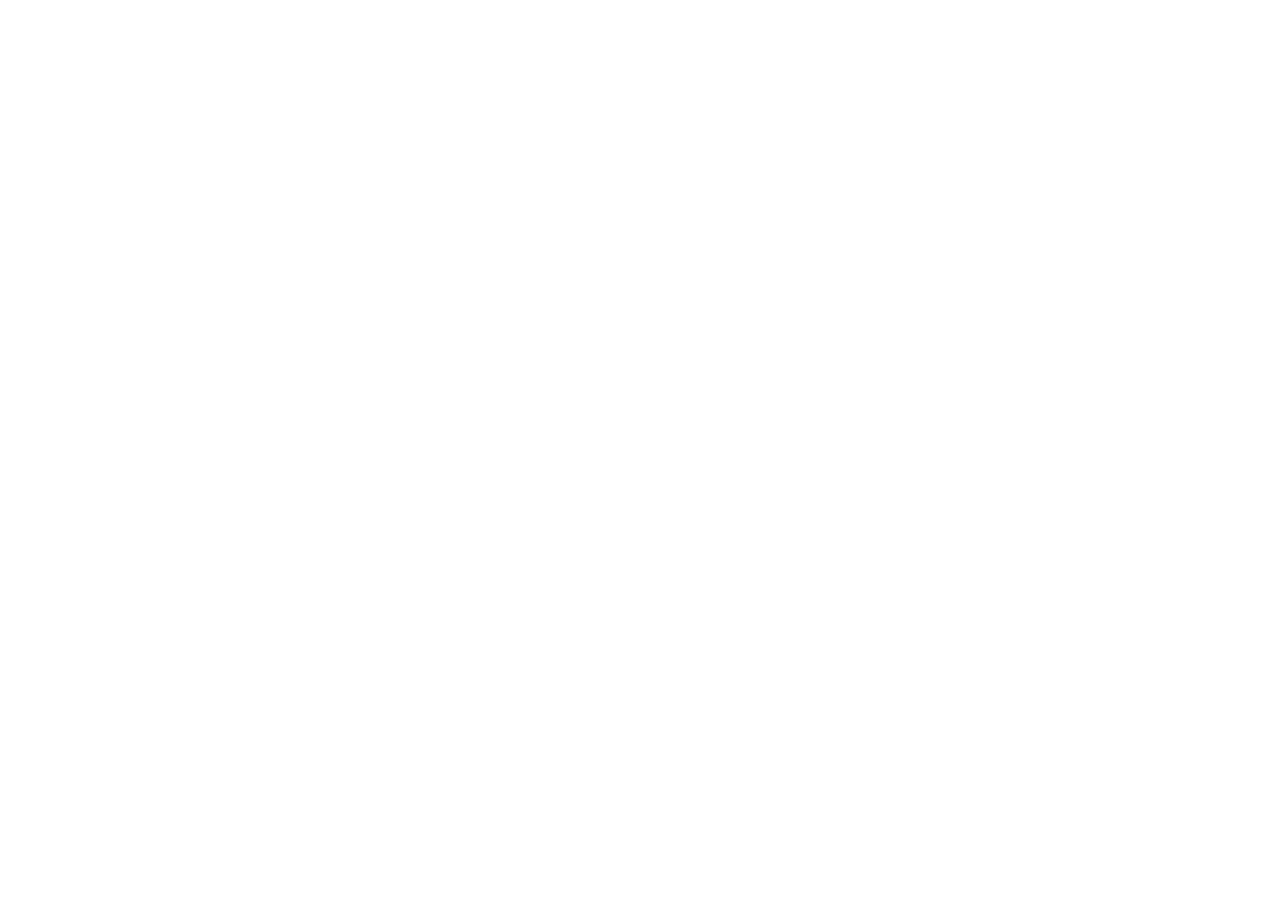
==== redirect/applink.html @ 56406d97 "Update and rename redirecr_applink.html to applink.html" ====
<!DOCTYPE html>
<html lang="ko">
<head>
    <meta charset="UTF-8">
    <meta http-equiv="X-UA-Compatible" content="IE=edge">
    <meta name="viewport" content="width=device-width, initial-scale=1.0">
    <title>Document</title>
</head>
<body>
  <h2>Redirect Page</h2>
    <script>
      console.log("스크립트 실행");
      var redirect_url = function() {
        console.log("redirect_url 함수 실행");
        setTimeout(function appNotInstalled(){
          window.location.replace("https://easycelsius.github.io/test/applink.html")
        }, 100);
      };
      
      // Mobile 접속시 리다이렉트 함수 실행, 아니면 관련 페이지 이동
      if(/Android|webOS|iPhone|iPad|iPod|BlackBerry|IEMobile|Opera Mini/i.test(navigator.userAgent)){
        window.onload = redirect_url;
        console.log("redirect_url 함수 종료");
      } else {
        window.location.replace("https://coupang.com")
        console.log("페이지 이동");
      }
    </script>
</body>
</html>
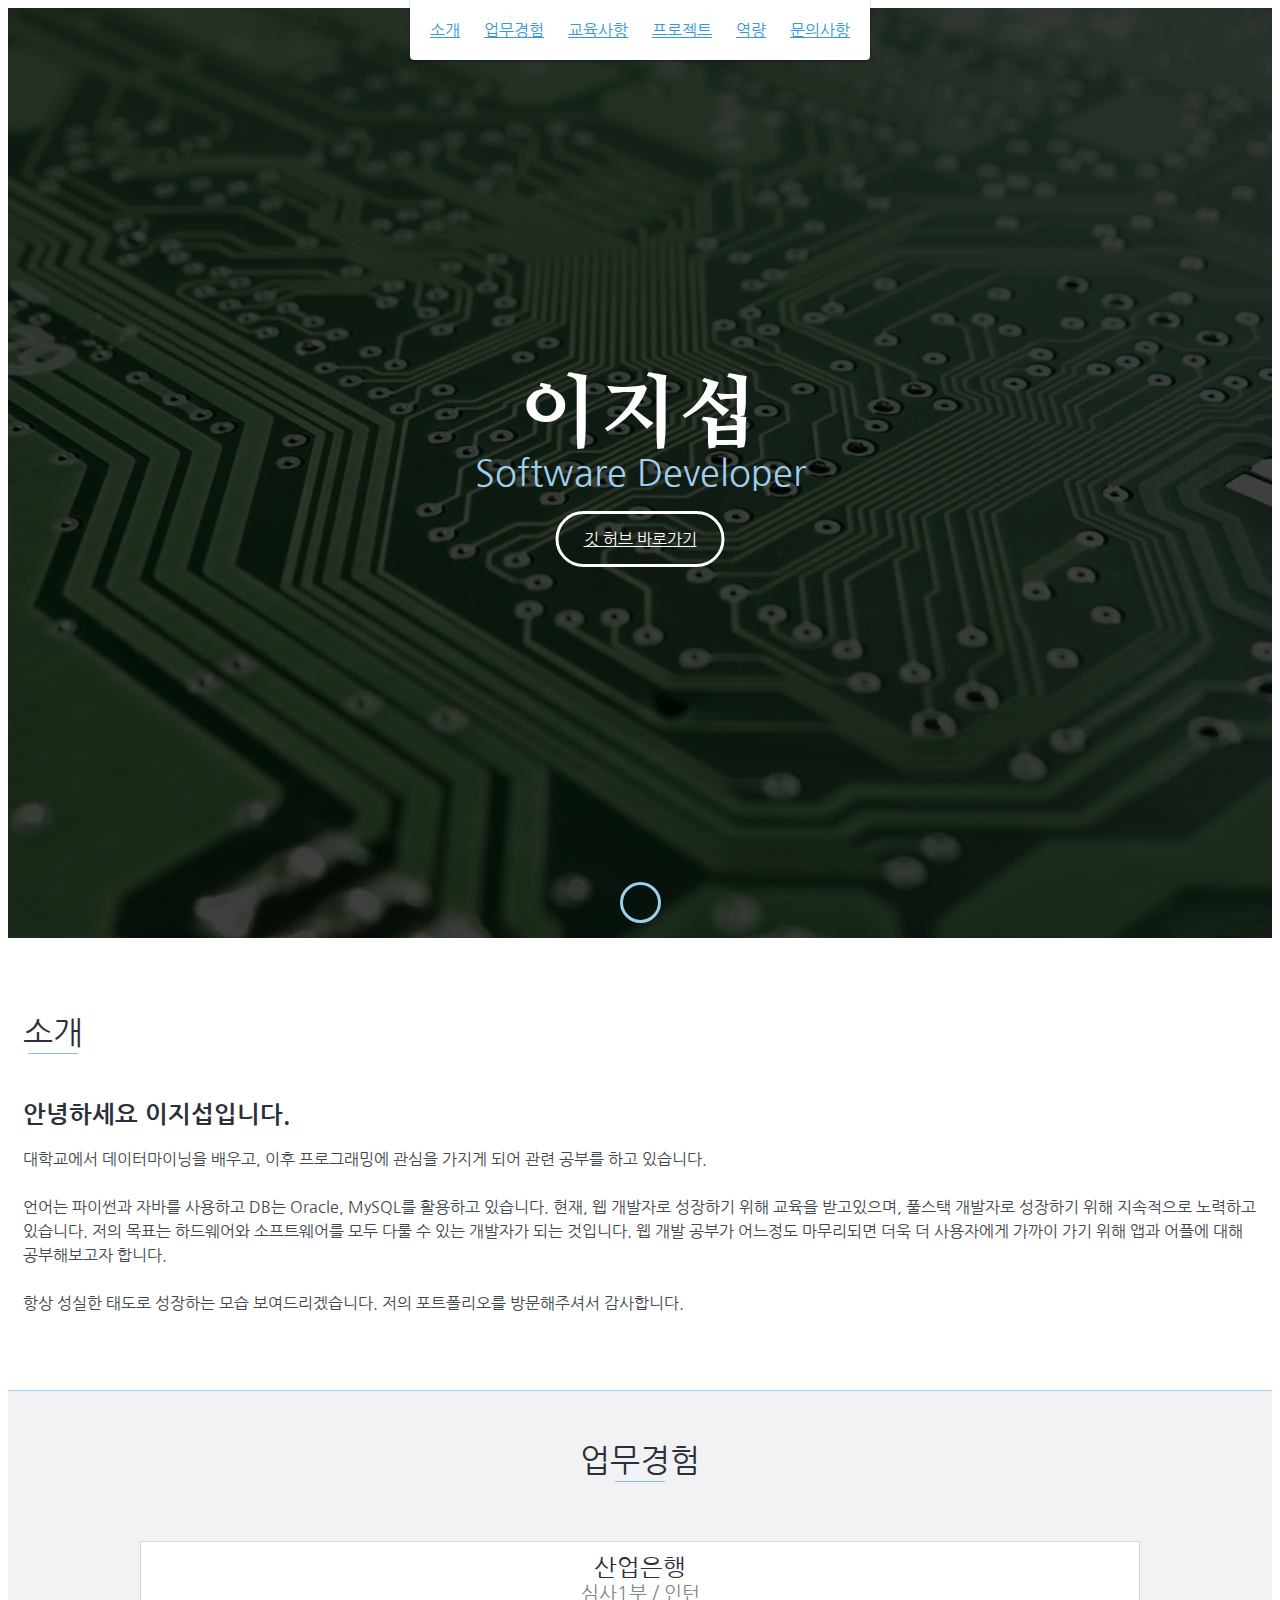
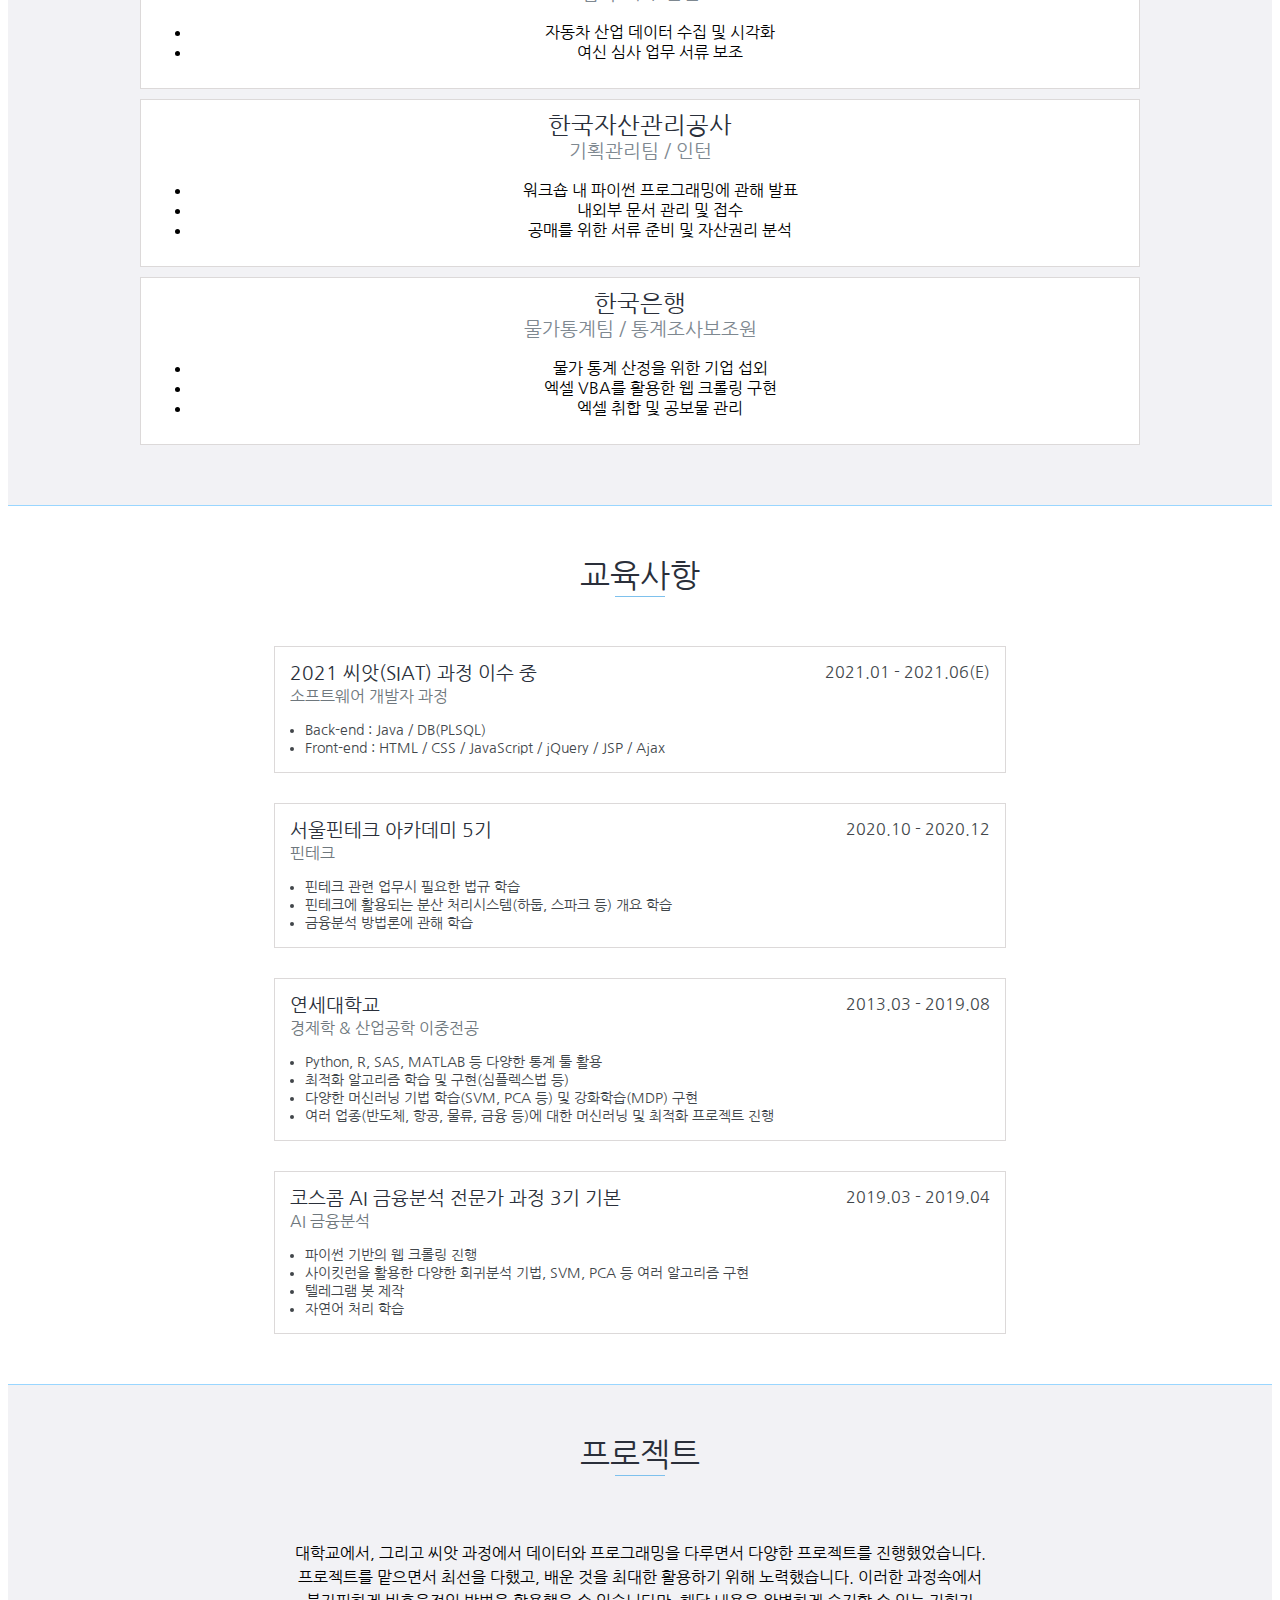
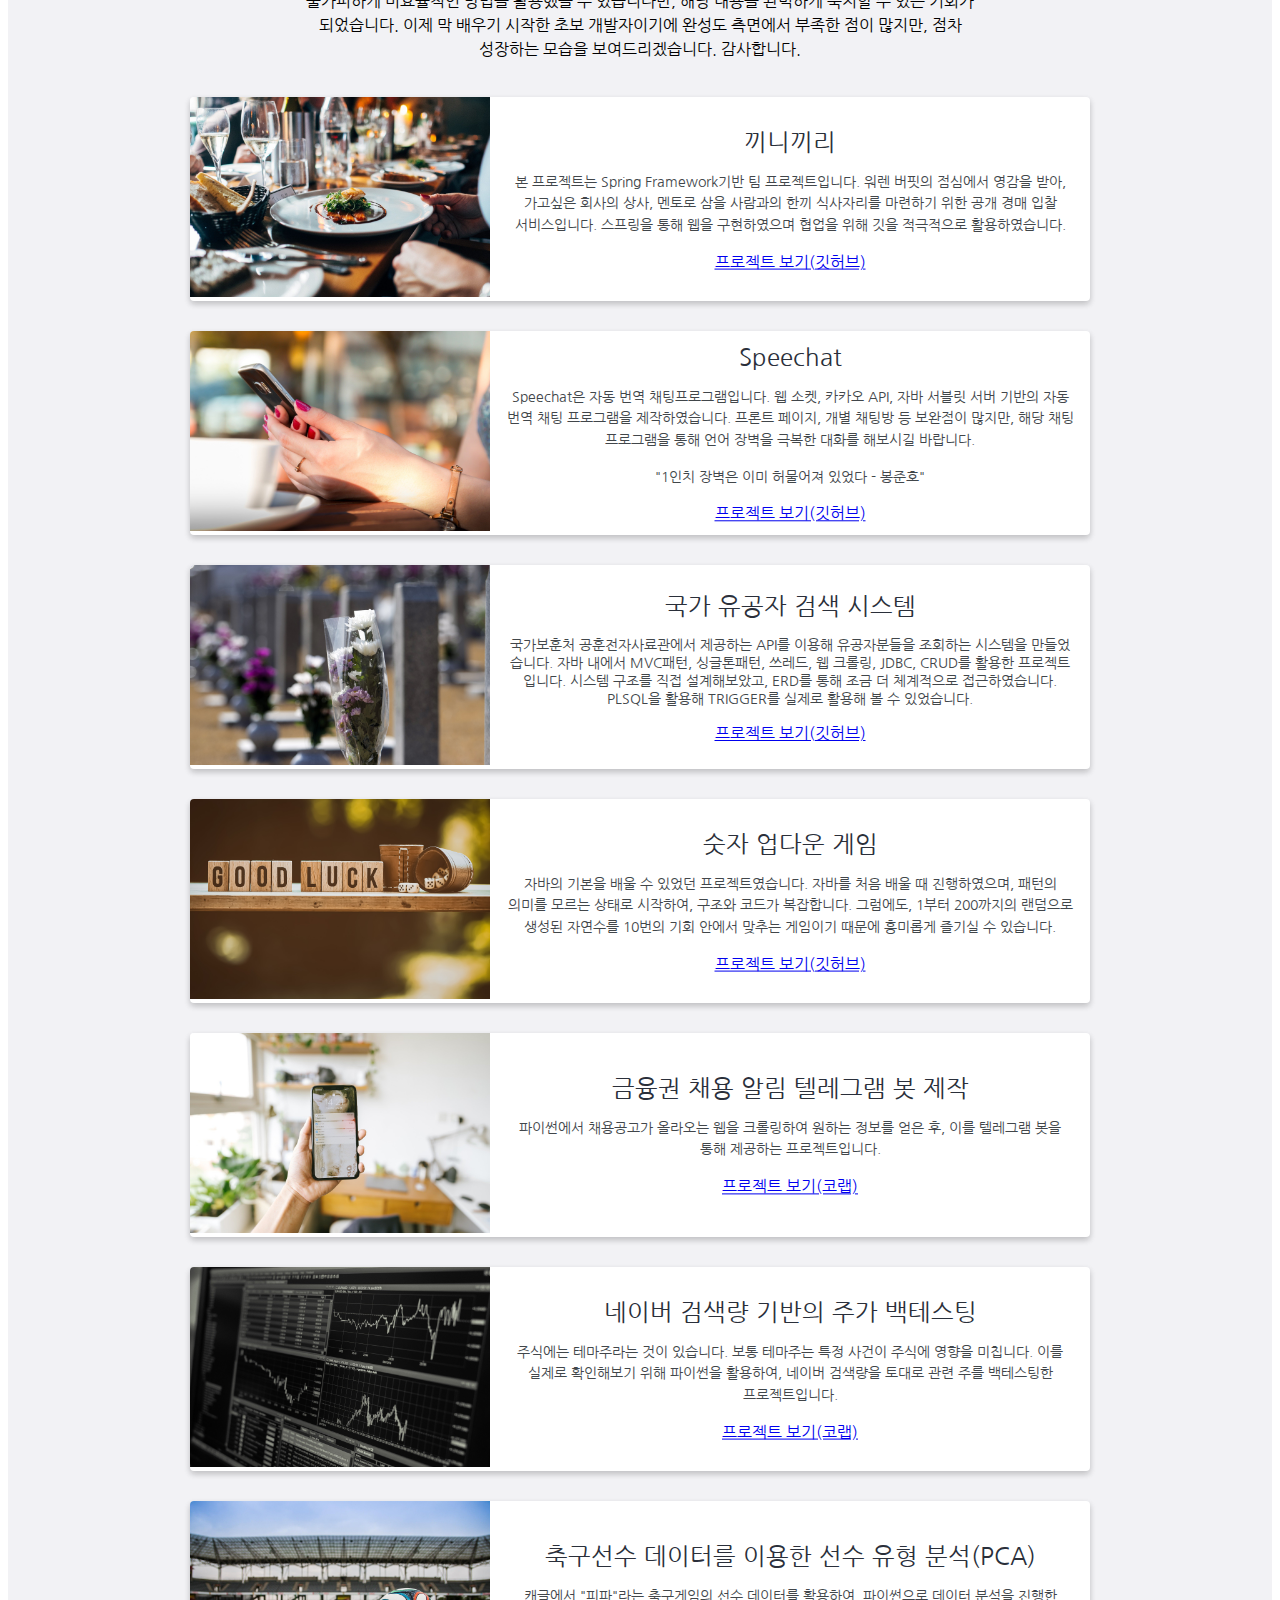
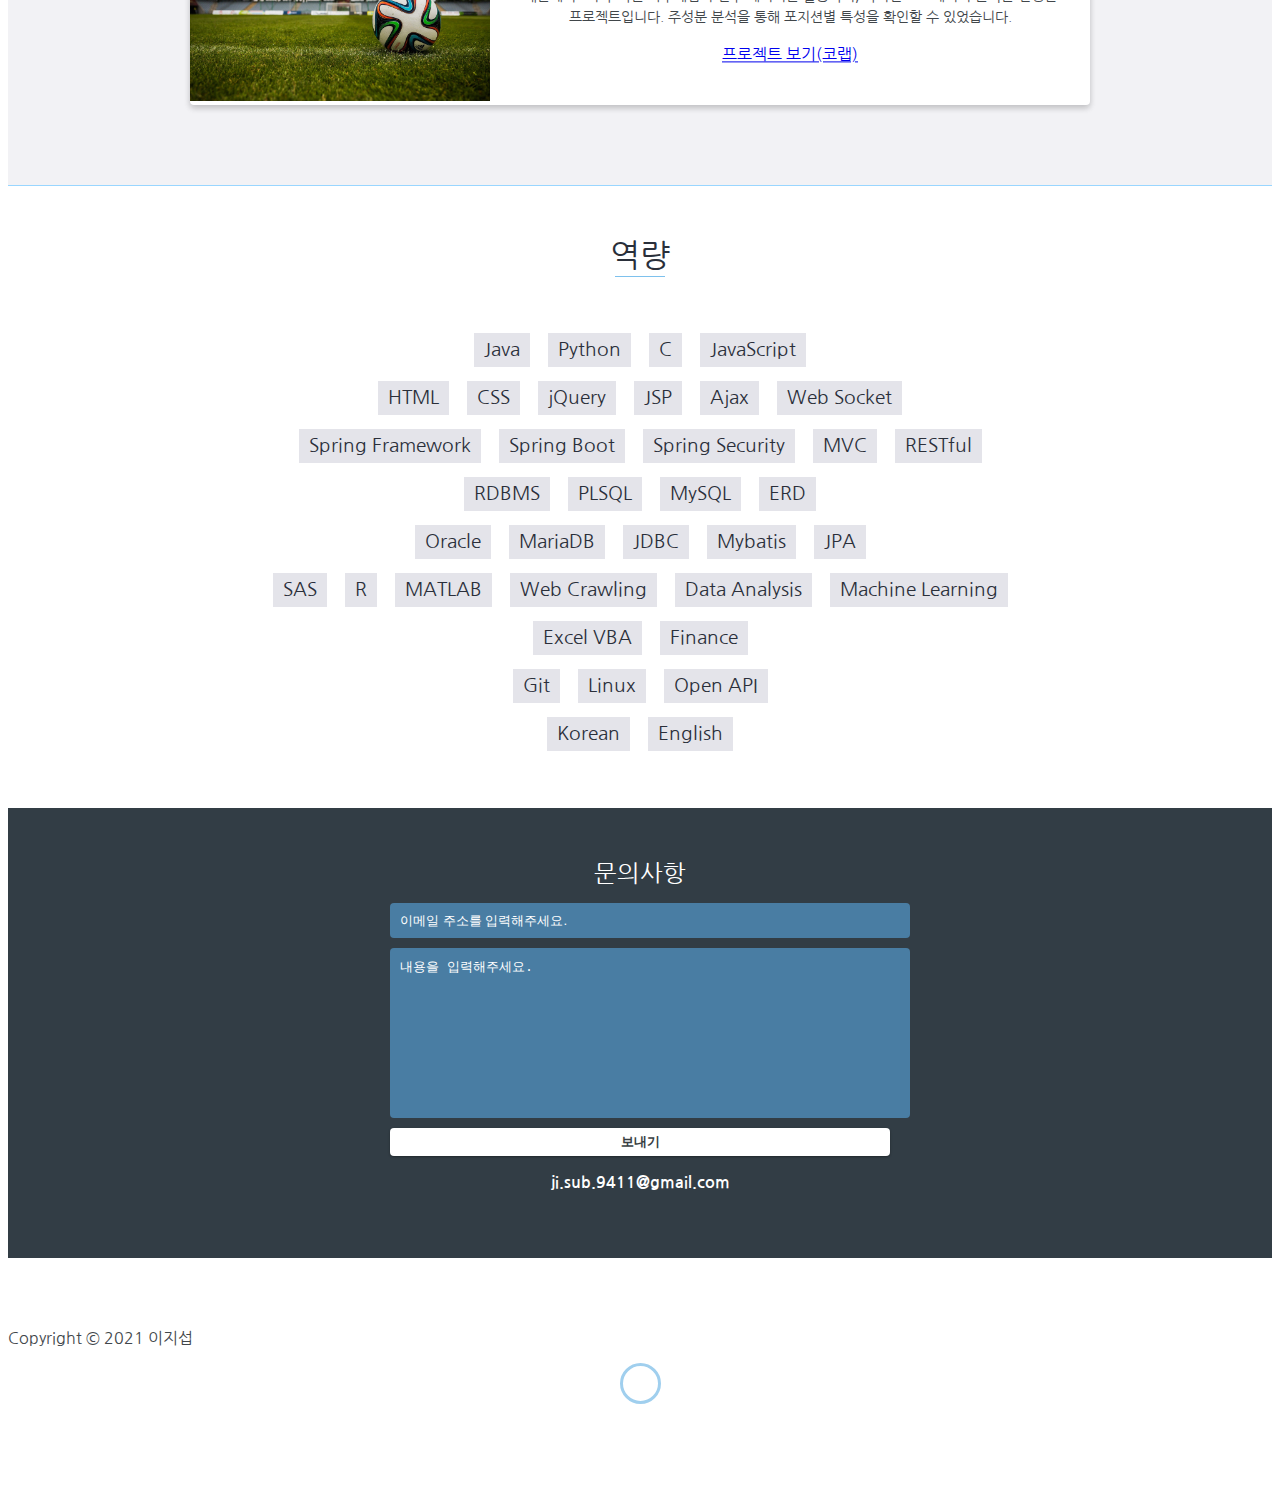
==== commit 6c8eb91b: "Update applink.html" ====
--- a/redirect/applink.html
+++ b/redirect/applink.html
@@ -12,17 +12,19 @@
       console.log("스크립트 실행");
       var redirect_url = function() {
         console.log("redirect_url 함수 실행");
-        setTimeout(function appNotInstalled(){
-          window.location.replace("https://easycelsius.github.io/test/applink.html")
-        }, 100);
+        window.location.replace("https://easycelsius.github.io/test/applink.html")
+//         setTimeout(function appNotInstalled(){
+//           window.location.replace("https://easycelsius.github.io/test/applink.html")
+//         }, 100);
       };
       
       // Mobile 접속시 리다이렉트 함수 실행, 아니면 관련 페이지 이동
       if(/Android|webOS|iPhone|iPad|iPod|BlackBerry|IEMobile|Opera Mini/i.test(navigator.userAgent)){
-        window.onload = redirect_url;
+//         window.onload = redirect_url;
+        window.location.replace("https://coupang.com")
         console.log("redirect_url 함수 종료");
       } else {
-        window.location.replace("https://coupang.com")
+        window.location.replace("https://easycelsius.github.io")
         console.log("페이지 이동");
       }
     </script>
